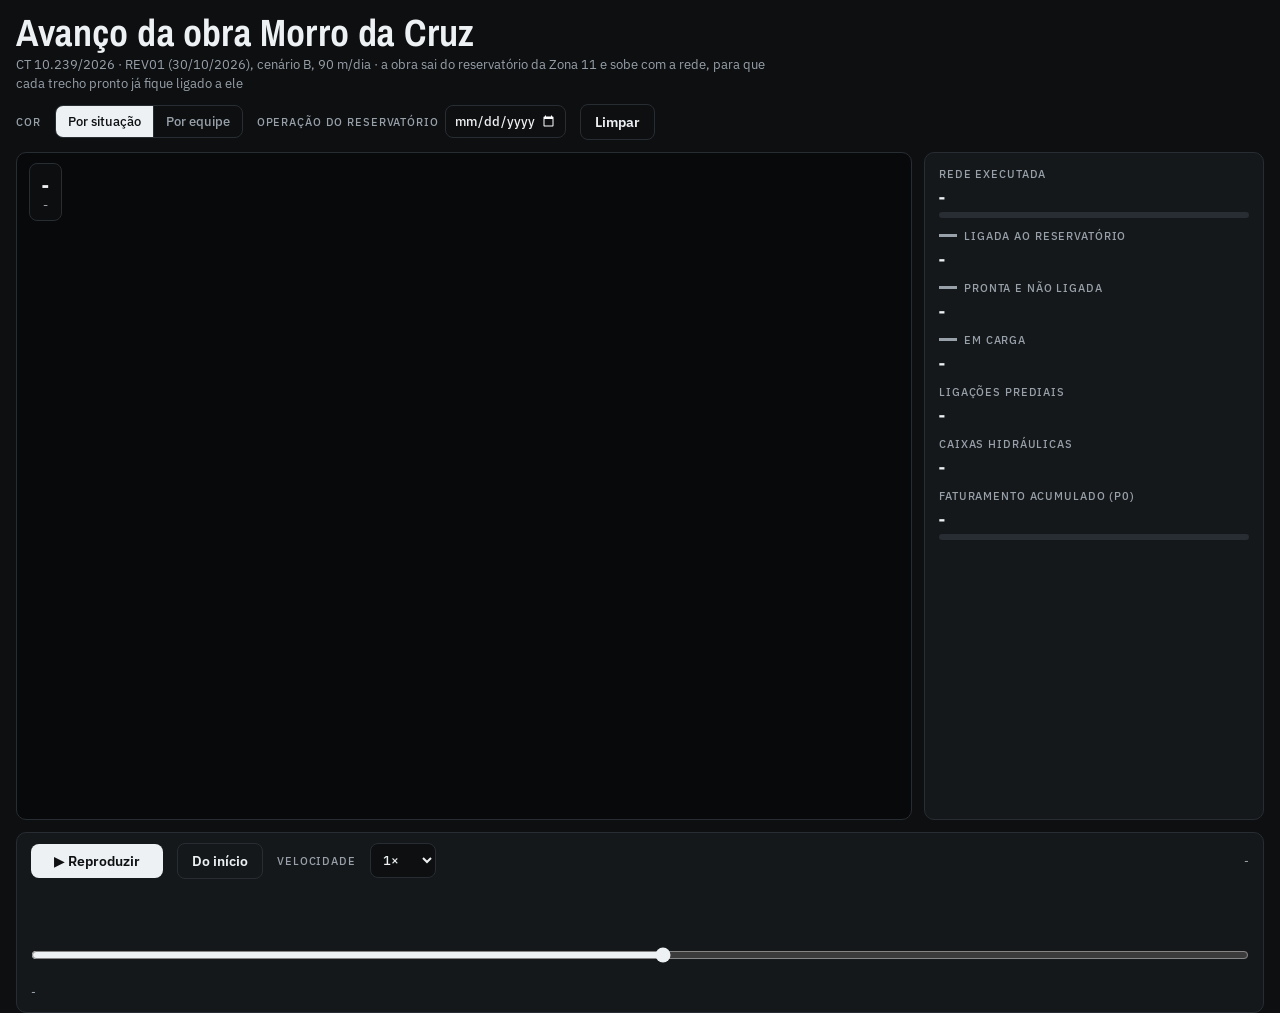
==== morro-da-cruz/cronograma_executivo/animacao_rev01_modelo.html @ 2b2a6ab9 "Cronograma REV01: a obra sai do reservatório da Zona 11 (só o cenário B) A regra nova "ligado ao res" ====
<!doctype html>
<html lang="pt-BR">
<head>
<meta charset="utf-8">
<meta name="viewport" content="width=device-width, initial-scale=1">
<title>Avanço da obra Morro da Cruz · REV01</title>
<link rel="preconnect" href="https://fonts.googleapis.com">
<link rel="preconnect" href="https://fonts.gstatic.com" crossorigin>
<link rel="stylesheet" href="https://fonts.googleapis.com/css2?family=Archivo+Narrow:wght@500;600;700&family=IBM+Plex+Mono:wght@400;500&family=IBM+Plex+Sans:wght@400;500;600&display=swap">
<style>
/* REV01: a obra sai do reservatório da Zona 11. O mapa iluminado ocupa a cena; à direita, o painel do dia; embaixo, a régua
   do tempo com o faturamento de cada medição. Um só tema escuro, como o Mapa iluminado do sistema. As cores das equipes e
   das situações vêm de paleta_rev01.py (CIEDE2000 ≥ 20 em cada legenda); as zonas não têm cor: o número fica no mapa. */
:root {
  color-scheme: dark;
  --fundo: #0D0F11;
  --painel: #15181B;
  --linha: #282D33;
  --tinta: #EEF1F3;
  --apagado: #98A1AA;
  --f-titulo: "Archivo Narrow", "Arial Narrow", "Roboto Condensed", sans-serif;
  --f-texto: "IBM Plex Sans", "Segoe UI", system-ui, sans-serif;
  --f-dado: "IBM Plex Mono", ui-monospace, "SFMono-Regular", Menlo, monospace;
}
html, body { height: 100%; }
body { background: var(--fundo); color: var(--tinta); font-family: var(--f-texto); font-size: 14px; line-height: 1.45; margin: 0;
  padding-left: max(16px, env(safe-area-inset-left, 0px)); padding-right: max(16px, env(safe-area-inset-right, 0px)); padding-block: 14px 18px; }
.app { display: grid; gap: 12px; max-width: 1500px; margin: 0 auto; }
header { display: flex; flex-wrap: wrap; align-items: end; justify-content: space-between; gap: 10px 24px; }
h1 { font-family: var(--f-titulo); font-weight: 700; font-size: clamp(26px, 3.4vw, 38px); line-height: 1; margin: 0; letter-spacing: .2px; text-wrap: balance; }
.sub { color: var(--apagado); margin: 4px 0 0; font-size: 13px; max-width: 760px; }
.chaves { display: flex; flex-wrap: wrap; gap: 8px 14px; align-items: center; }
.grupo { display: inline-flex; border: 1px solid var(--linha); border-radius: 8px; overflow: hidden; }
.grupo button { font: 500 13px var(--f-texto); color: var(--apagado); background: transparent; border: 0; padding: 7px 12px; cursor: pointer; }
.grupo button + button { border-left: 1px solid var(--linha); }
.grupo button[aria-pressed="true"] { background: var(--tinta); color: var(--fundo); }
.grupo button:focus-visible, .play:focus-visible, select:focus-visible, input:focus-visible { outline: 2px solid var(--tinta); outline-offset: 2px; }
.rotulo { font: 500 11px var(--f-texto); color: var(--apagado); text-transform: uppercase; letter-spacing: .08em; }
.res { display: inline-flex; gap: 6px; align-items: center; }
.res input { font: 500 13px var(--f-texto); background: var(--fundo); color: var(--tinta); border: 1px solid var(--linha); border-radius: 8px; padding: 6px 8px; color-scheme: dark; }
.cena { display: grid; grid-template-columns: minmax(0, 1fr) 340px; gap: 12px; }
.mapa { position: relative; background: #08090A; border: 1px solid var(--linha); border-radius: 10px; overflow: hidden; min-height: 0; }
.mapa svg { display: block; width: 100%; height: min(74vh, 860px); }
.selo { position: absolute; left: 12px; top: 10px; display: grid; gap: 1px; pointer-events: none;
  background: rgba(13, 15, 17, .8); border: 1px solid var(--linha); border-radius: 8px; padding: 8px 12px; }
.selo .data { font: 700 24px/1 var(--f-titulo); }
.selo .med { font: 500 12px var(--f-dado); color: var(--apagado); }
.aviso { position: absolute; right: 12px; top: 10px; max-width: 46%; font-size: 12px; background: rgba(13, 15, 17, .8);
  border: 1px solid var(--linha); border-radius: 8px; padding: 7px 10px; color: var(--tinta); pointer-events: none; }
.aviso b { font-weight: 600; }
aside { background: var(--painel); border: 1px solid var(--linha); border-radius: 10px; padding: 14px; display: grid; gap: 14px; align-content: start; min-width: 0; }
.numeros { display: grid; gap: 11px; }
.num { display: grid; gap: 4px; }
.num .v { font: 600 21px/1.1 var(--f-titulo); font-variant-numeric: tabular-nums; }
.num .v small { font: 400 12.5px var(--f-texto); color: var(--apagado); }
.num .rotulo { display: flex; align-items: center; gap: 7px; }
.num .rotulo i { display: inline-block; width: 18px; height: 0; border-top: 3px solid; }
.barra { height: 6px; background: var(--linha); border-radius: 3px; overflow: hidden; display: flex; }
.barra i { display: block; height: 100%; width: 0; background: var(--tinta); }
.equipes { display: grid; gap: 7px; }
.eq { display: grid; grid-template-columns: 12px minmax(0, 1fr) auto; gap: 8px; align-items: center; font-size: 13px; }
.eq .sw { width: 12px; height: 12px; border-radius: 3px; }
.eq .onde { font: 500 12px var(--f-dado); color: var(--apagado); text-align: right; white-space: nowrap; }
.eq.ativa .onde { color: var(--tinta); }
.legenda { display: grid; gap: 6px; font-size: 12px; color: var(--apagado); }
.legenda .l { display: flex; align-items: center; gap: 8px; }
.legenda .tr { width: 22px; height: 0; border-top: 3px solid; flex: none; }
.legenda .tr.trac { border-top: 2px dashed; }
.legenda svg { flex: none; }
.tempo { background: var(--painel); border: 1px solid var(--linha); border-radius: 10px; padding: 10px 14px 12px; display: grid; gap: 6px; }
.tempo .linha1 { display: flex; flex-wrap: wrap; gap: 8px 14px; align-items: center; justify-content: space-between; }
.play { font: 600 14px var(--f-texto); background: var(--tinta); color: var(--fundo); border: 0; border-radius: 8px; padding: 8px 14px; cursor: pointer; min-width: 132px; }
.play.sec { background: transparent; color: var(--tinta); border: 1px solid var(--linha); min-width: 0; }
select { font: 500 13px var(--f-texto); background: var(--fundo); color: var(--tinta); border: 1px solid var(--linha); border-radius: 8px; padding: 7px 8px; }
.trilho { position: relative; height: 92px; }
.trilho svg { position: absolute; inset: 0 0 22px 0; width: 100%; height: 70px; }
.trilho input[type=range] { position: absolute; left: 0; right: 0; bottom: 14px; width: 100%; margin: 0; accent-color: var(--tinta); background: transparent; }
.meses { position: absolute; left: 0; right: 0; bottom: 0; height: 14px; font: 500 10px var(--f-dado); color: var(--apagado); }
.meses span { position: absolute; transform: translateX(-50%); white-space: nowrap; }
.nota { font-size: 12px; color: var(--apagado); margin: 0; }
.nota i { display: inline-block; width: 16px; height: 0; border-top: 2px dashed; vertical-align: middle; margin: 0 4px 0 2px; }
@media (max-width: 900px) {
  .cena { grid-template-columns: minmax(0, 1fr); }
  .mapa svg { height: auto; aspect-ratio: .78; max-height: 78vh; }
  .meses span.fora { display: none; }
  .selo { left: 8px; top: 8px; padding: 6px 9px; }
  .selo .data { font-size: 18px; }
  .selo .med { font-size: 11px; }
  .aviso { display: none; }
}
@media (prefers-reduced-motion: reduce) { .cabeca { animation: none !important; } }
.cabeca { animation: pulsa 1.2s ease-in-out infinite; transform-box: fill-box; transform-origin: center; }
@keyframes pulsa { 50% { opacity: .55; } }
</style>
</head>
<body>

<div class="app">
  <header>
    <div>
      <h1>Avanço da obra Morro da Cruz</h1>
      <p class="sub">CT 10.239/2026 · REV01 (30/10/2026), cenário B, 90 m/dia · a obra sai do reservatório da Zona 11 e sobe com a rede, para que cada trecho pronto já fique ligado a ele</p>
    </div>
    <div class="chaves">
      <span class="rotulo">Cor</span>
      <div class="grupo" role="group" aria-label="Cor dos trechos">
        <button type="button" id="corSit" aria-pressed="true">Por situação</button>
        <button type="button" id="corEq" aria-pressed="false">Por equipe</button>
      </div>
      <label class="res"><span class="rotulo">Operação do reservatório</span><input type="date" id="dataRes" min="2026-10-01" max="2029-12-31" aria-describedby="notaRes"></label>
      <button type="button" class="play sec" id="limparRes">Limpar</button>
    </div>
  </header>

  <div class="cena">
    <div class="mapa">
      <svg id="mapa" role="img" aria-label="Mapa da obra com a situação de cada trecho na data escolhida"></svg>
      <div class="selo"><span class="data" id="data">-</span><span class="med" id="med">-</span></div>
      <div class="aviso" id="aviso" hidden></div>
    </div>
    <aside>
      <div class="numeros">
        <div class="num"><span class="rotulo">Rede executada</span><span class="v" id="vRede">-</span><div class="barra" id="bRede"></div></div>
        <div class="num"><span class="rotulo"><i id="swLig"></i>Ligada ao reservatório</span><span class="v" id="vLig">-</span></div>
        <div class="num"><span class="rotulo"><i id="swNl"></i>Pronta e não ligada</span><span class="v" id="vNl">-</span></div>
        <div class="num"><span class="rotulo"><i id="swCarga"></i>Em carga</span><span class="v" id="vCarga">-</span></div>
        <div class="num"><span class="rotulo">Ligações prediais</span><span class="v" id="vLigp">-</span></div>
        <div class="num"><span class="rotulo">Caixas hidráulicas</span><span class="v" id="vCx">-</span></div>
        <div class="num"><span class="rotulo">Faturamento acumulado (P0)</span><span class="v" id="vFat">-</span><div class="barra"><i id="bFat"></i></div></div>
      </div>
      <div class="equipes" id="equipes"></div>
      <div class="legenda" id="legenda"></div>
    </aside>
  </div>

  <div class="tempo">
    <div class="linha1">
      <div class="chaves">
        <button type="button" class="play" id="play">▶ Reproduzir</button>
        <button type="button" class="play sec" id="inicio">Do início</button>
        <label class="rotulo" for="vel">Velocidade</label>
        <select id="vel"><option value="0.5">0,5×</option><option value="1" selected>1×</option><option value="2">2×</option><option value="4">4×</option></select>
      </div>
      <p class="nota" id="notaCen">-</p>
    </div>
    <div class="trilho">
      <svg id="fatura" viewBox="0 0 1000 70" preserveAspectRatio="none" aria-hidden="true"></svg>
      <input type="range" id="t" min="0" max="578" step="0.25" value="300" aria-label="Data">
      <div class="meses" id="meses"></div>
    </div>
    <p class="nota" id="notaRes">-</p>
  </div>
</div>

<script>
const DADOS = __DADOS__;
const C = DADOS.cen;
const COR_EQ = Object.fromEntries(DADOS.equipes.map(e => [e.id, e.cor]));
const SIT = Object.fromEntries(DADOS.situacoes.map(s => [s.id, s.cor]));
const NOME_SIT = Object.fromEntries(DADOS.situacoes.map(s => [s.id, s.nome]));
const LIN = DADOS.linhas, TINTA = '#EEF1F3', FUNDO = '#0D0F11';
const FORMAS = {
  DF: 'M-6.5 -5H6.5L0 6.5Z', VTF: 'M0 -6.5L6.5 5H-6.5Z', VM: 'M-5.5 -5.5H5.5V5.5H-5.5Z', VRP: 'M0 -7L7 0L0 7L-7 0Z',
  MV: 'M-3.3 -6H3.3L6.6 0L3.3 6H-3.3L-6.6 0Z', HID: 'M-2.2 -6.5H2.2V-2.2H6.5V2.2H2.2V6.5H-2.2V2.2H-6.5V-2.2H-2.2Z' };
const MESES = ['jan', 'fev', 'mar', 'abr', 'mai', 'jun', 'jul', 'ago', 'set', 'out', 'nov', 'dez'];
const P0 = 49878748.66, KM = DADOS.trechos.reduce((s, t) => s + t.L, 0) / 1000, LIG = 11894;
const NS = 'http://www.w3.org/2000/svg';
const $ = s => document.querySelector(s);
const el = (tag, at, pai) => { const e = document.createElementNS(NS, tag); for (const k in at) e.setAttribute(k, at[k]); if (pai) pai.appendChild(e); return e; };
const pts = p => { let s = ''; for (let i = 0; i < p.length; i += 2) s += p[i] + ',' + p[i + 1] + ' '; return s; };
const caminho = partes => partes.map(p => { let s = 'M' + p[0] + ' ' + p[1]; for (let i = 2; i < p.length; i += 2) s += 'L' + p[i] + ' ' + p[i + 1]; return s; }).join('');
const ehSub = t => t.de >= 200 || t.z === 'ADUTORA';
const frenteDe = t => ehSub(t) ? 'Adutora' : t.z;
const nomeFrente = z => z === 'Adutora' ? 'Subadutora' : z.replace('Zona', 'Zona ');
const dataDe = d => { const x = new Date(Date.UTC(2026, 9, 1) + d * 86400000); return x.getUTCDate() + ' ' + MESES[x.getUTCMonth()] + ' ' + x.getUTCFullYear(); };
const brl = v => 'R$ ' + (v / 1e6).toLocaleString('pt-BR', { minimumFractionDigits: 2, maximumFractionDigits: 2 }) + ' mi';
const num = (v, d = 0) => v.toLocaleString('pt-BR', { minimumFractionDigits: d, maximumFractionDigits: d });

/* ---------- mapa ---------- */
const svg = $('#mapa');
let x0 = 1e9, y0 = 1e9, x1 = -1e9, y1 = -1e9;
DADOS.zonas.forEach(z => { for (let i = 0; i < z.p.length; i += 2) { x0 = Math.min(x0, z.p[i]); x1 = Math.max(x1, z.p[i]); y0 = Math.min(y0, z.p[i + 1]); y1 = Math.max(y1, z.p[i + 1]); } });
const pad = 30;
svg.setAttribute('viewBox', `${x0 - pad} ${y0 - pad} ${x1 - x0 + 2 * pad} ${y1 - y0 + 2 * pad}`);
svg.setAttribute('preserveAspectRatio', 'xMidYMid meet');
const defs = el('defs', {}, svg);
const clip = el('clipPath', { id: 'corte' }, defs);
DADOS.zonas.forEach(z => el('polygon', { points: pts(z.p) }, clip));
const fundo = el('g', { 'clip-path': 'url(#corte)' }, svg);
el('image', { href: DADOS.mosaico, x: 0, y: 0, width: DADOS.w, height: DADOS.h, preserveAspectRatio: 'none' }, fundo);
el('rect', { x: 0, y: 0, width: DADOS.w, height: DADOS.h, fill: '#000', 'fill-opacity': '.52' }, fundo);
// zonas sem cor: um véu neutro e o limite tracejado; o número de cada uma fica escrito
const gZonas = el('g', { fill: TINTA, 'fill-opacity': '.03', stroke: 'none' }, svg);
DADOS.zonas.forEach(z => el('polygon', { points: pts(z.p) }, gZonas));
const gLim = el('g', { fill: 'none', stroke: TINTA, 'stroke-opacity': '.5' }, svg);
DADOS.zonas.forEach(z => el('polygon', { points: pts(z.p), class: 'lim' }, gLim));
const base = el('path', { d: caminho(DADOS.trechos.flatMap(t => t.p)), fill: 'none', stroke: SIT.nao_iniciado, 'stroke-opacity': '.8', 'stroke-linecap': 'round', class: 'base' }, svg);
const gTr = el('g', { fill: 'none', 'stroke-linecap': 'round', 'stroke-linejoin': 'round' }, svg);
const trEl = DADOS.trechos.map(t => el('path', { d: caminho(t.p), class: ehSub(t) ? 'tr sub' : 'tr', visibility: 'hidden' }, gTr));
const comp = trEl.map(p => p.getTotalLength() || 1);
trEl.forEach((p, k) => { p.setAttribute('stroke-dasharray', comp[k] + ' ' + (comp[k] + 1)); p.setAttribute('stroke-dashoffset', comp[k]); });
const gCx = el('g', {}, svg);
const cxEl = C.caixas.map(c => el('path', { d: FORMAS[c[2]] || FORMAS.VM, class: 'cx', visibility: 'hidden' }, gCx));
// o reservatório: dois tanques entre as saídas, e um ponto em cada saída
const R = DADOS.reservatorio;
const gRes = el('g', {}, svg);
const resSaidas = R.saidas.map(s => el('circle', { cx: s.xy[0], cy: s.xy[1], fill: TINTA, stroke: FUNDO }, gRes));
const tanques = [-1, 1].map(lado => el('circle', { fill: FUNDO, stroke: TINTA }, gRes));
const resRot = el('text', { 'text-anchor': 'start', 'font-family': 'IBM Plex Sans, sans-serif', 'font-weight': '600', fill: TINTA, stroke: FUNDO, 'paint-order': 'stroke' }, gRes);
resRot.textContent = 'Reservatório';
const gCab = el('g', {}, svg);
const cab = {};
['ANK1', 'E1A', 'E1B', 'E2C', 'E2D'].forEach(eq => { cab[eq] = el('circle', { r: 5, class: 'cabeca', visibility: 'hidden' }, gCab); });
const gNomes = el('g', { 'text-anchor': 'middle', 'font-family': 'Archivo Narrow, IBM Plex Sans, sans-serif', 'font-weight': '700', fill: TINTA, stroke: FUNDO, 'paint-order': 'stroke' }, svg);
const nomesEl = DADOS.nomes.map(n => {
  const tx = el('text', { x: n.x, y: n.y }, gNomes);
  const a = el('tspan', { x: n.x }, tx); a.textContent = nomeFrente(n.id);
  const b = el('tspan', { x: n.x, 'font-weight': '500', 'fill-opacity': '.75' }, tx); b.textContent = n.ordem != null ? `${n.ordem}ª da água` : '';
  return { tx, b };
});

/* ---------- estado ---------- */
let MODO = 'situacao', T = 300, tocando = false, ult = 0, RES_DIA = null;
const porEq = {};
C.trechos.forEach(r => { (porEq[r[3]] = porEq[r[3]] || []).push(r); });
Object.values(porEq).forEach(l => l.sort((a, b) => a[1] - b[1]));
const cache = trEl.map(() => ({ p: -1, cor: '' }));
const nCam = C.caixas.filter(c => c[8]).length;
// as larguras em pixels de tela: o mapa encaixa no espaço e as linhas não engrossam no celular
function escala() {
  const vb = svg.viewBox.baseVal, r = svg.getBoundingClientRect();
  const k = Math.max(vb.width / r.width, vb.height / r.height) || 3;
  base.setAttribute('stroke-width', 0.9 * k); base.setAttribute('stroke-dasharray', `${4 * k} ${4 * k}`);
  trEl.forEach(p => p.setAttribute('stroke-width', (p.classList.contains('sub') ? 3.4 : 2.2) * k));
  gLim.setAttribute('stroke-width', 1.1 * k); gLim.setAttribute('stroke-dasharray', `${6 * k} ${5 * k}`);
  Object.values(cab).forEach(c => { c.setAttribute('r', 5 * k); c.setAttribute('stroke-width', 1.5 * k); });
  cxEl.forEach((p, i) => { const c = C.caixas[i]; p.setAttribute('transform', `translate(${c[0]} ${c[1]}) scale(${0.85 * k})`); p.setAttribute('stroke-width', 1.2 / 0.85); });
  resSaidas.forEach(c => { c.setAttribute('r', 2.6 * k); c.setAttribute('stroke-width', 1 * k); });
  tanques.forEach((c, i) => { c.setAttribute('cx', R.xy[0] + (i ? 1 : -1) * 6.5 * k); c.setAttribute('cy', R.xy[1]); c.setAttribute('r', 6 * k); c.setAttribute('stroke-width', 2 * k); });
  resRot.setAttribute('x', R.xy[0] + 15 * k); resRot.setAttribute('y', R.xy[1] + 4 * k); resRot.setAttribute('font-size', 12 * k); resRot.setAttribute('stroke-width', 3 * k);
  gNomes.setAttribute('font-size', 15 * k); gNomes.setAttribute('stroke-width', 3.2 * k);
  nomesEl.forEach(n => { n.b.setAttribute('dy', 12 * k); n.b.setAttribute('font-size', 10.5 * k); });
}

/* ---------- desenho do dia ---------- */
function desenhar(tudo) {
  const t = T, res = RES_DIA;
  let km = 0, kmLig = 0, kmNl = 0, kmCarga = 0, nNl = 0, lig = 0, cxCiv = 0, cxHid = 0, cxCam = 0, fat = 0;
  for (const r of C.trechos) {
    const [k, s, e, eq, lg, li, pc] = r;
    const L = DADOS.trechos[k].L;
    const prog = t <= s ? 0 : t >= e ? 1 : (t - s) / (e - s);
    km += L * prog;
    if (lg) { const s2 = s + 7, e2 = e + 7; lig += lg * (t <= s2 ? 0 : t >= e2 ? 1 : (t - s2) / (e2 - s2)); }
    let sit = 'execucao';
    if (prog >= 1) {
      if (t < li) { sit = 'nao_ligado'; kmNl += L; nNl++; }
      else if (res != null && t >= Math.max(res, pc)) { sit = 'carga'; kmCarga += L; kmLig += L; }
      else { sit = 'ligado'; kmLig += L; }
    }
    const cor = MODO === 'equipe' ? COR_EQ[eq] : SIT[sit];
    const c = cache[k];
    if (tudo || c.p !== prog || c.cor !== cor) {
      const p = trEl[k];
      if (prog <= 0) p.setAttribute('visibility', 'hidden');
      else { p.setAttribute('visibility', 'visible'); p.setAttribute('stroke-dashoffset', comp[k] * (1 - prog)); p.setAttribute('stroke', cor); }
      c.p = prog; c.cor = cor;
    }
  }
  // a ponta de cada equipe: onde ela está assentando agora
  const onde = {};
  ['ANK1', 'E1A', 'E1B', 'E2C', 'E2D'].forEach(eq => {
    const l = porEq[eq] || [];
    const at = l.find(r => r[1] <= t && t < r[2]);
    const c = cab[eq];
    c.setAttribute('fill', MODO === 'equipe' ? COR_EQ[eq] : TINTA);
    c.setAttribute('stroke', MODO === 'equipe' ? '#fff' : FUNDO);
    if (at) {
      const k = at[0], prog = (t - at[1]) / (at[2] - at[1]);
      const pt = trEl[k].getPointAtLength(comp[k] * prog);
      c.setAttribute('cx', pt.x); c.setAttribute('cy', pt.y); c.setAttribute('visibility', 'visible');
      onde[eq] = nomeFrente(frenteDe(DADOS.trechos[k]));
    } else {
      c.setAttribute('visibility', 'hidden');
      const antes = l.length && t < l[0][1], depois = l.length && t >= l[l.length - 1][2];
      onde[eq] = antes ? 'ainda não entrou' : depois ? 'terminou' : 'entre frentes';
    }
  });
  C.caixas.forEach((c, i) => {
    const p = cxEl[i];
    if (t < c[3]) { p.setAttribute('visibility', 'hidden'); return; }
    p.setAttribute('visibility', 'visible');
    if (t >= c[4]) cxCiv++;
    if (t >= c[6]) { cxHid++; if (c[8]) cxCam++; p.setAttribute('fill', DADOS.caixa.montada); p.setAttribute('stroke', FUNDO); }
    else if (t >= c[4]) { p.setAttribute('fill', DADOS.caixa.pronta); p.setAttribute('stroke', FUNDO); }
    else { p.setAttribute('fill', 'none'); p.setAttribute('stroke', TINTA); }
  });
  const ativosCx = C.caixas.some(c => (c[3] <= t && t < c[4]) || (c[5] <= t && t < c[6]));
  onde.ANK2 = t < C.caixas.reduce((m, c) => Math.min(m, c[3]), 1e9) ? 'ainda não entrou' : ativosCx ? 'caixas' : 'entre caixas';
  // o reservatório: com água só depois da data de operação, se houver
  const agua = res != null && t >= res;
  tanques.forEach(c => c.setAttribute('fill', agua ? SIT.carga : FUNDO));
  for (let k = 0; k < C.meses.length; k++) {
    const [, a, b] = C.meses[k];
    if (t >= b) fat += C.fat[k]; else if (t > a) fat += C.fat[k] * (t - a) / (b - a);
  }
  const mes = C.meses.find(m => m[1] <= t && t <= m[2]);
  $('#data').textContent = dataDe(t);
  $('#med').textContent = mes ? `${mes[0]}ª medição · ${mes[3]}` + (t > DADOS.marcos.prazo ? ' · depois do prazo' : '') : 'depois da obra';
  $('#vRede').innerHTML = `${num(km / 1000, 1)} km <small>de ${num(KM, 1)} km</small>`;
  const kmExec = km / 1000 - (kmLig + kmNl) / 1000;
  const barra = $('#bRede'); barra.innerHTML = '';
  [[kmCarga, 'carga'], [kmLig - kmCarga, 'ligado'], [kmNl, 'nao_ligado'], [Math.max(0, kmExec * 1000), 'execucao']].forEach(([v, s]) => {
    const i = document.createElement('i'); i.style.width = (100 * v / 1000 / KM) + '%'; i.style.background = SIT[s]; barra.appendChild(i); });
  $('#vLig').innerHTML = `${num(kmLig / 1000, 1)} km <small>prontos e ligados</small>`;
  $('#vNl').innerHTML = `${num(kmNl / 1000, 2)} km <small>${nNl} trecho${nNl === 1 ? '' : 's'}</small>`;
  $('#vCarga').innerHTML = res == null ? `0 km <small>sem a data do reservatório, nada entra em carga</small>` : `${num(kmCarga / 1000, 1)} km <small>${agua ? 'com água do reservatório' : 'o reservatório ainda não opera'}</small>`;
  $('#vLigp').innerHTML = `${num(lig)} <small>de ${num(LIG)}</small>`;
  $('#vCx').innerHTML = `${cxCiv} <small>prontas · ${cxHid} montadas de ${C.caixas.length} · do caminho da água: ${cxCam} de ${nCam}</small>`;
  $('#vFat').innerHTML = `${brl(fat)} <small>${num(100 * fat / P0, 1)}% do contrato</small>`;
  $('#bFat').style.width = (100 * fat / P0) + '%';
  document.querySelectorAll('.eq').forEach(d => {
    const eq = d.dataset.eq, txt = onde[eq] || '-';
    d.querySelector('.onde').textContent = txt;
    d.classList.toggle('ativa', !/ainda|terminou|entre/.test(txt));
  });
  avisar(t, res);
  $('#t').value = t;
  const fimEixo = DADOS.marcos.fim_eixo;
  const cur = $('#cursor'); if (cur) { const xv = 1000 * t / fimEixo; cur.setAttribute('x1', xv); cur.setAttribute('x2', xv); }
  document.querySelectorAll('#fatura .bar').forEach((b, k) => b.setAttribute('fill-opacity', C.meses[k][1] <= t ? '1' : '.35'));
}
function avisar(t, res) {
  const a = $('#aviso');
  const m = DADOS.marcos;
  let msg = '';
  if (res != null && t >= res && t < res + 12) msg = '<b>Reservatório em operação:</b> a rede ligada a ele, testada, interligada e com as caixas do caminho montadas entra em carga.';
  else if (t < 46) msg = '<b>Out/26:</b> só o canteiro e a NS de topografia. O reservatório ainda vai ser licitado: sem data de operação.';
  else if (t < m.reajuste) msg = '<b>Pé alto até o reajuste:</b> a Equipe Adutora, a 60 m/dia, na Zona 11, junto da saída do reservatório: DE 160, depois DE 225 e DE 90/110.';
  else if (t < m.reajuste + 20) msg = '<b>Reajuste em 01/02/2027:</b> a Equipe Adutora começa a Subadutora pelo TR005, a saída do reservatório, e vai para fora; o Empreiteiro 1 segue na Zona 11.';
  else if (t >= 182 && t < 200) msg = '<b>Abr/27:</b> o Empreiteiro 2 entra com 2 equipes. Cada equipe pega o bloco já ligado ao reservatório, na ordem em que a água chega.';
  else if (t >= 273 && t < 290) msg = '<b>Jul/27:</b> começa a montagem do hidromecânico, com as caixas do caminho da água primeiro.';
  else if (t >= m.prazo - 6 && t <= m.prazo + 4) msg = '<b>Término contratual:</b> 23/03/2028.';
  a.innerHTML = msg; a.hidden = !msg;
}

/* ---------- régua do tempo ---------- */
function desenharFatura() {
  const f = $('#fatura'); f.innerHTML = '';
  const fim = DADOS.marcos.fim_eixo, max = Math.max(...C.fat);
  C.meses.forEach((m, k) => {
    const xa = 1000 * m[1] / fim, xb = 1000 * Math.min(m[2], fim) / fim, h = 62 * C.fat[k] / max;
    el('rect', { x: xa + 1.5, y: 66 - h, width: Math.max(1, xb - xa - 3), height: h, rx: 1.5, fill: m[1] > DADOS.marcos.prazo ? LIN.termino : '#98A1AA', class: 'bar' }, f);
  });
  const linhas = [[DADOS.marcos.reajuste, LIN.reajuste], [DADOS.marcos.prazo, LIN.termino]];
  if (RES_DIA != null) linhas.push([RES_DIA, SIT.carga]);
  linhas.forEach(([d, cor]) => {
    const xv = 1000 * d / fim; el('line', { x1: xv, x2: xv, y1: 0, y2: 70, stroke: cor, 'stroke-width': 2, 'stroke-dasharray': '4 3', 'vector-effect': 'non-scaling-stroke' }, f);
  });
  el('line', { id: 'cursor', x1: 0, x2: 0, y1: 0, y2: 70, stroke: LIN.cursor, 'stroke-width': 2, 'vector-effect': 'non-scaling-stroke' }, f);
  const ms = $('#meses'); ms.innerHTML = '';
  C.meses.forEach((m, k) => { const s = document.createElement('span'); s.textContent = m[3]; s.style.left = (100 * ((m[1] + m[2]) / 2) / fim) + '%'; if (k % 3) s.className = 'fora'; ms.appendChild(s); });
  $('#notaRes').innerHTML = `Barras: faturamento programado de cada medição (P0). <i style="border-color:${LIN.reajuste}"></i>reajuste em 01/02/2027. <i style="border-color:${LIN.termino}"></i>término contratual em 23/03/2028.` +
    (RES_DIA != null ? ` <i style="border-color:${SIT.carga}"></i>operação do reservatório em ${dataDe(RES_DIA)} (simulação).` : ' O reservatório ainda não tem data: informe uma acima para simular a entrada em carga.');
}

/* ---------- painel e controles ---------- */
function equipes() {
  // por situação, a ponta de cada equipe no mapa é um ponto claro (a cor fica para a situação dos trechos)
  $('#equipes').innerHTML = '<span class="rotulo">Onde cada equipe está</span>' + DADOS.equipes.map(e =>
    `<div class="eq" data-eq="${e.id}"><span class="sw" style="${MODO === 'equipe' ? `background:${e.cor}` : `background:${TINTA};border-radius:50%;transform:scale(.7)`}"></span><span>${e.nome}</span><span class="onde">-</span></div>`).join('');
}
function legenda() {
  const linha = (cor, txt, trac) => `<div class="l"><span class="tr${trac ? ' trac' : ''}" style="border-color:${cor}"></span>${txt}</div>`;
  const tanque = `<svg width="22" height="12" viewBox="0 0 22 12" aria-hidden="true"><circle cx="6" cy="6" r="5" fill="${FUNDO}" stroke="${TINTA}" stroke-width="1.6"/><circle cx="16" cy="6" r="5" fill="${FUNDO}" stroke="${TINTA}" stroke-width="1.6"/></svg>`;
  $('#legenda').innerHTML = '<span class="rotulo">Legenda</span>' + (MODO === 'equipe'
    ? linha(TINTA, 'trecho assentado, na cor da equipe que executa')
    : ['execucao', 'nao_ligado', 'ligado', 'carga'].map(s => linha(SIT[s], NOME_SIT[s])).join(''))
    + linha(SIT.nao_iniciado, 'ainda não iniciado', true)
    + `<div class="l">${tanque}reservatório da Zona 11 e as 4 saídas (TR005 e TR006, DE 500; TR080 e TR077, DE 225)</div>`
    + `<div class="l">▼ ▲ ■ ◆ ⬡ ✚ caixas DF, VTF, VM, VRP, MV, HID: contorno na obra civil, cinza pronta, branca montada</div>`
    + '<div class="l">Zonas sem cor: o nome e a ordem em que a água chega ficam escritos no mapa.</div>';
  ['Lig', 'Nl', 'Carga'].forEach((n, i) => { $('#sw' + n).style.borderColor = SIT[['ligado', 'nao_ligado', 'carga'][i]]; });
}
function tocar(sim) { tocando = sim; $('#play').textContent = sim ? '❚❚ Pausar' : '▶ Reproduzir'; if (sim) { ult = performance.now(); requestAnimationFrame(passo); } }
function passo(agora) {
  if (!tocando) return;
  const dt = Math.min(0.1, (agora - ult) / 1000); ult = agora;
  T = Math.min(DADOS.marcos.fim_eixo, T + dt * 14.5 * +$('#vel').value);
  desenhar(false);
  if (T >= DADOS.marcos.fim_eixo) return tocar(false);
  requestAnimationFrame(passo);
}
$('#play').onclick = () => { if (!tocando && T >= DADOS.marcos.fim_eixo) T = 0; tocar(!tocando); };
$('#inicio').onclick = () => { T = 0; desenhar(false); tocar(true); };
$('#t').max = DADOS.marcos.fim_eixo;
$('#t').addEventListener('input', e => { T = +e.target.value; desenhar(false); });
document.addEventListener('keydown', e => { if (e.code === 'Space' && !['SELECT', 'BUTTON', 'INPUT'].includes(e.target.tagName)) { e.preventDefault(); $('#play').click(); } });
const escolher = (a, b, fn) => { a.onclick = () => { a.setAttribute('aria-pressed', 'true'); b.setAttribute('aria-pressed', 'false'); fn(); }; };
escolher($('#corSit'), $('#corEq'), () => { MODO = 'situacao'; equipes(); legenda(); desenhar(true); });
escolher($('#corEq'), $('#corSit'), () => { MODO = 'equipe'; equipes(); legenda(); desenhar(true); });
function lerData() {
  const v = $('#dataRes').value;
  if (!v) RES_DIA = null;
  else { const [a, m, d] = v.split('-').map(Number); RES_DIA = (Date.UTC(a, m - 1, d) - Date.UTC(2026, 9, 1)) / 86400000; }
  desenharFatura(); desenhar(true);
}
$('#dataRes').addEventListener('change', lerData);
$('#limparRes').onclick = () => { $('#dataRes').value = ''; lerData(); };
$('#notaCen').textContent = `REV01, cenário B: 90 m/dia · fim da obra em ${C.fim_txt}` + (C.fim <= DADOS.marcos.prazo + 1 ? ', no prazo.' : `, ${Math.round(C.fim - DADOS.marcos.prazo)} dias depois do prazo.`);
new ResizeObserver(() => escala()).observe(svg);
equipes();
legenda();
escala();
desenharFatura();
desenhar(true);
</script>

</body>
</html>
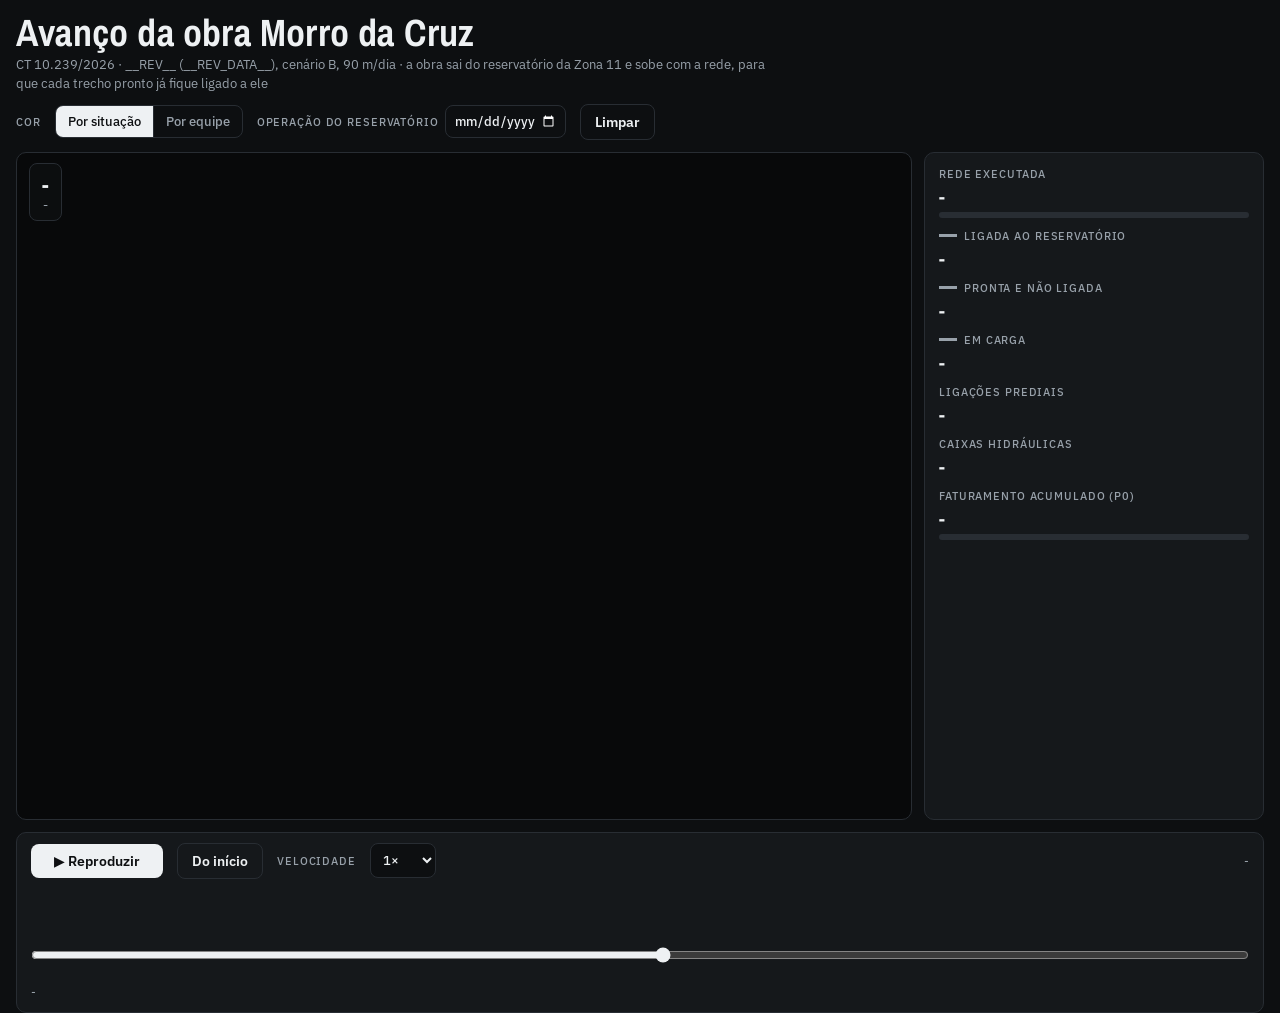
==== commit ce07a88d: "Cronograma REV02: a REV01 com a análise crítica (chuva, diâmetro, ligações pelas equipes, água pelo " ====
--- a/morro-da-cruz/cronograma_executivo/animacao_rev01_modelo.html
+++ b/morro-da-cruz/cronograma_executivo/animacao_rev01_modelo.html
@@ -3,7 +3,7 @@
 <head>
 <meta charset="utf-8">
 <meta name="viewport" content="width=device-width, initial-scale=1">
-<title>Avanço da obra Morro da Cruz · REV01</title>
+<title>Avanço da obra Morro da Cruz · __REV__</title>
 <link rel="preconnect" href="https://fonts.googleapis.com">
 <link rel="preconnect" href="https://fonts.gstatic.com" crossorigin>
 <link rel="stylesheet" href="https://fonts.googleapis.com/css2?family=Archivo+Narrow:wght@500;600;700&family=IBM+Plex+Mono:wght@400;500&family=IBM+Plex+Sans:wght@400;500;600&display=swap">
@@ -99,7 +99,7 @@
   <header>
     <div>
       <h1>Avanço da obra Morro da Cruz</h1>
-      <p class="sub">CT 10.239/2026 · REV01 (30/10/2026), cenário B, 90 m/dia · a obra sai do reservatório da Zona 11 e sobe com a rede, para que cada trecho pronto já fique ligado a ele</p>
+      <p class="sub">CT 10.239/2026 · __REV__ (__REV_DATA__), cenário B, 90 m/dia · a obra sai do reservatório da Zona 11 e sobe com a rede, para que cada trecho pronto já fique ligado a ele</p>
     </div>
     <div class="chaves">
       <span class="rotulo">Cor</span>
@@ -407,7 +407,7 @@
 }
 $('#dataRes').addEventListener('change', lerData);
 $('#limparRes').onclick = () => { $('#dataRes').value = ''; lerData(); };
-$('#notaCen').textContent = `REV01, cenário B: 90 m/dia · fim da obra em ${C.fim_txt}` + (C.fim <= DADOS.marcos.prazo + 1 ? ', no prazo.' : `, ${Math.round(C.fim - DADOS.marcos.prazo)} dias depois do prazo.`);
+$('#notaCen').textContent = `__REV__, cenário B: 90 m/dia · fim da obra em ${C.fim_txt}` + (C.fim <= DADOS.marcos.prazo + 1 ? ', no prazo.' : `, ${Math.round(C.fim - DADOS.marcos.prazo)} dias depois do prazo.`);
 new ResizeObserver(() => escala()).observe(svg);
 equipes();
 legenda();
